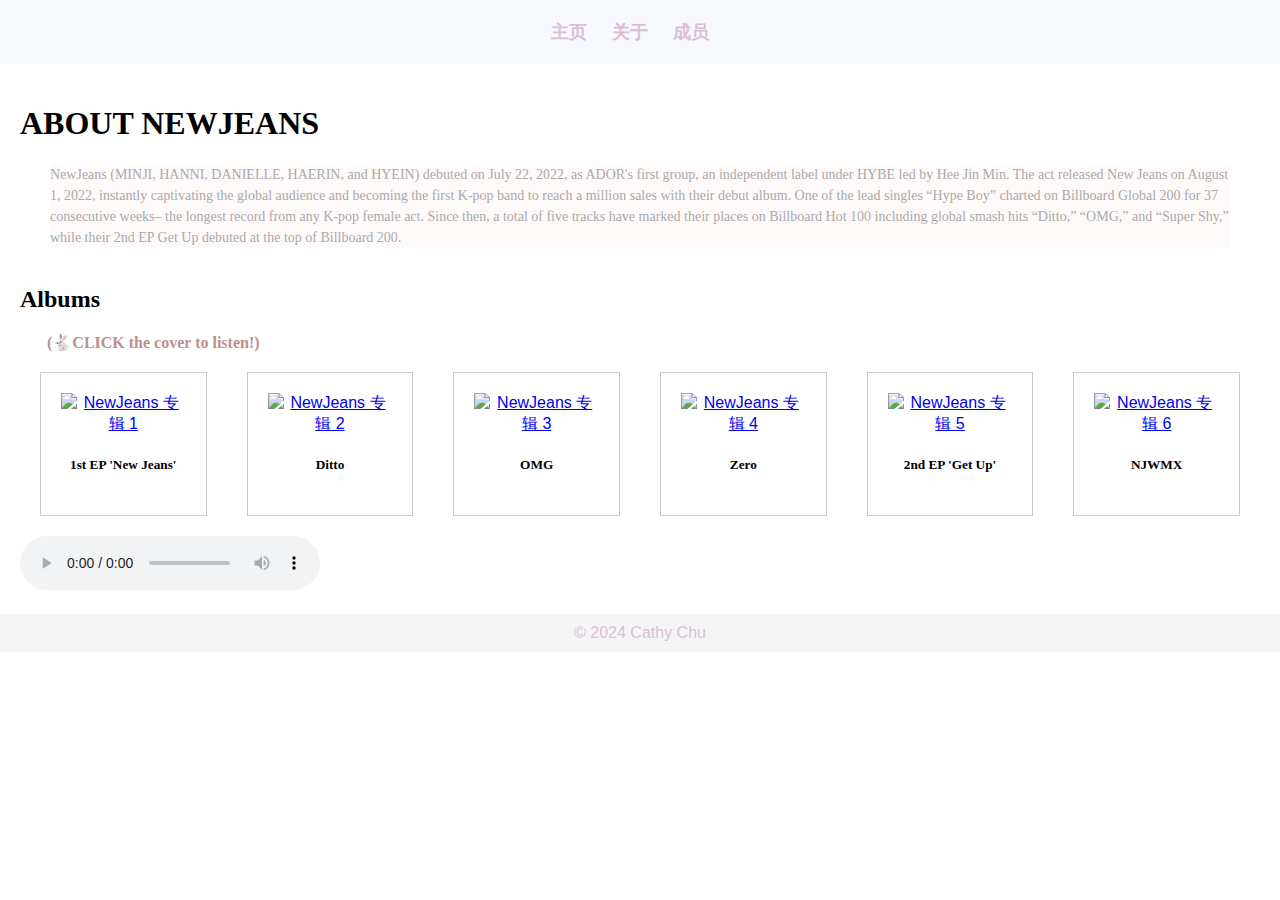
==== about.html @ 37f04852 "Add files via upload" ====
<!DOCTYPE html>
<html lang="en">
<head>
  <meta charset="UTF-8">
  <meta name="viewport" content="width=device-width, initial-scale=1.0">
  <title>About NewJeans</title>
  <link rel="stylesheet" href="主页.css">
</head>
<body>
  <header>
    <nav>
      <ul>
        <li style="font-family:'华文彩云';"><a href="index.html"><b>主页</b></a></li>
        <li style="font-family:'华文彩云';"><a href="about.html"><b>关于</b></a></li>
        <li style="font-family:'华文彩云';"><a href="members.html"><b>成员</b></a></li>
      </ul>
    </nav>
  </header>

  <main>
    <h1 style="font-family:'Broadway'">ABOUT NEWJEANS</h1>
    
	<p style="background-color: #fffafa; color:#a9a9a9; font-size:14px; line-height:1.5; font-family:'Segoe Script',Times,serif; margin:0 30px">NewJeans (MINJI, HANNI, DANIELLE, HAERIN, and HYEIN) debuted on July 22, 2022, as ADOR's first group, an independent label under HYBE led by Hee Jin Min. The act released New Jeans on August 1, 2022, instantly captivating the global audience and becoming the first K-pop band to reach a million sales with their debut album. One of the lead singles “Hype Boy” charted on Billboard Global 200 for 37 consecutive weeks– the longest record from any K-pop female act. Since then, a total of five tracks have marked their places on Billboard Hot 100 including global smash hits “Ditto,” “OMG,” and “Super Shy,” while their 2nd EP Get Up debuted at the top of Billboard 200. </p >
	</br>
	<h2 style="font-family:'Broadway'">Albums</h2>
	<h4 style="font-family:Bradley Hand ITC; color:#bc8f8f; margin:0 27px">(🐇CLICK the cover to listen!)</h4>
	<div class="album">
	<link rel="stylesheet" href="style.css">
      <div class="album-info">
        <a href="#" onclick="playAudio(event, 'audio/song1.mp3')">
		<img src="images/1st ep.jpg" alt="NewJeans 专辑 1" width="160" height="160">
        </a>
		<h5 style="font-family:'Castellar'">1st EP 'New Jeans'</h5>
      </div>
      <div class="album-info">
        <a href="#" onclick="playAudio(event, 'audio/song2.mp3')">
		<img src="images/ditto.jpg" alt="NewJeans 专辑 2" width="160" height="160">
		</a>
        <h5 style="font-family:'Castellar'">Ditto</h5>
      </div>
	  <div class="album-info">
        <a href="#" onclick="playAudio(event, 'audio/song3.mp3')">
		<img src="images/omg.jpg" alt="NewJeans 专辑 3" width="160" height="160">
		</a>
        <h5 style="font-family:'Castellar'">OMG</h5>
      </div>
      <div class="album-info">
        <a href="#" onclick="playAudio(event, 'audio/song4.mp3')">
		<img src="images/Zero.jpg" alt="NewJeans 专辑 4" width="160" height="160">
		</a>
        <h5 style="font-family:'Castellar'">Zero</h5>
	  </div>
	  <div class="album-info">
        <a href="#" onclick="playAudio(event, 'audio/song5.mp3')">
		<img src="images/2nd ep.jpg" alt="NewJeans 专辑 5" width="160" height="160">
		</a>
        <h5 style="font-family:'Castellar'">2nd EP  'Get Up'</h5>
      </div>
      <div class="album-info">
        <a href="#" onclick="playAudio(event, 'audio/song6.mp3')">
		<img src="images/njwmx.jpg" alt="NewJeans 专辑 6" width="160" height="160">
		</a>
        <h5 style="font-family:'Castellar'">NJWMX</h5>
      </div>
    </div>
	<audio id="audio-player" controls></audio>
  </main>

  <footer>
    &copy; 2024 Cathy Chu
  </footer>
  <script>
    function playAudio(event, audioFile) {
      event.preventDefault(); // 防止链接跳转
      const audioPlayer = document.getElementById('audio-player');
      audioPlayer.src = audioFile;
      audioPlayer.play();
    }
  </script>
</body>
</html>
---- 主页.css ----
/* styles.css */
body {
  font-family: Arial, sans-serif;
  margin: 0;
  padding: 0;
  background-image: url('images/background.jpg');
  background-size: cover;
  background-position: center;
  background-repeat: no-repeat;
  background-attachment: fixed;
}

header {
  background-color: #f8f8ff;
  padding: 20px;
}

nav ul {
  list-style-type: none;
  margin: 0;
  padding: 0;
  text-align: center;
  font-size: 18px;
}

nav ul li {
  display: inline;
  margin-right: 20px;
}

nav ul li a {
  color: #d8bfd8;
  text-decoration: none;
}

main {
  padding: 20px;
  background-color: rgba(255, 255, 255, 0.55);
}

footer {
  background-color: #f5f5f5;
  color: #d8bfd8;
  padding: 10px;
  text-align: center;
}
---- style.css ----
.album {
  display: flex;
  flex-wrap: nowrap;
  overflow-x: auto;
  justify-content: center;
}

.album-info {
  width: 240px;
  margin: 20px;
  padding: 20px;
  border: 1px solid #ccc;
  text-align: center;
}

.album-info img {
  max-width: 100%;
  height: auto;
}
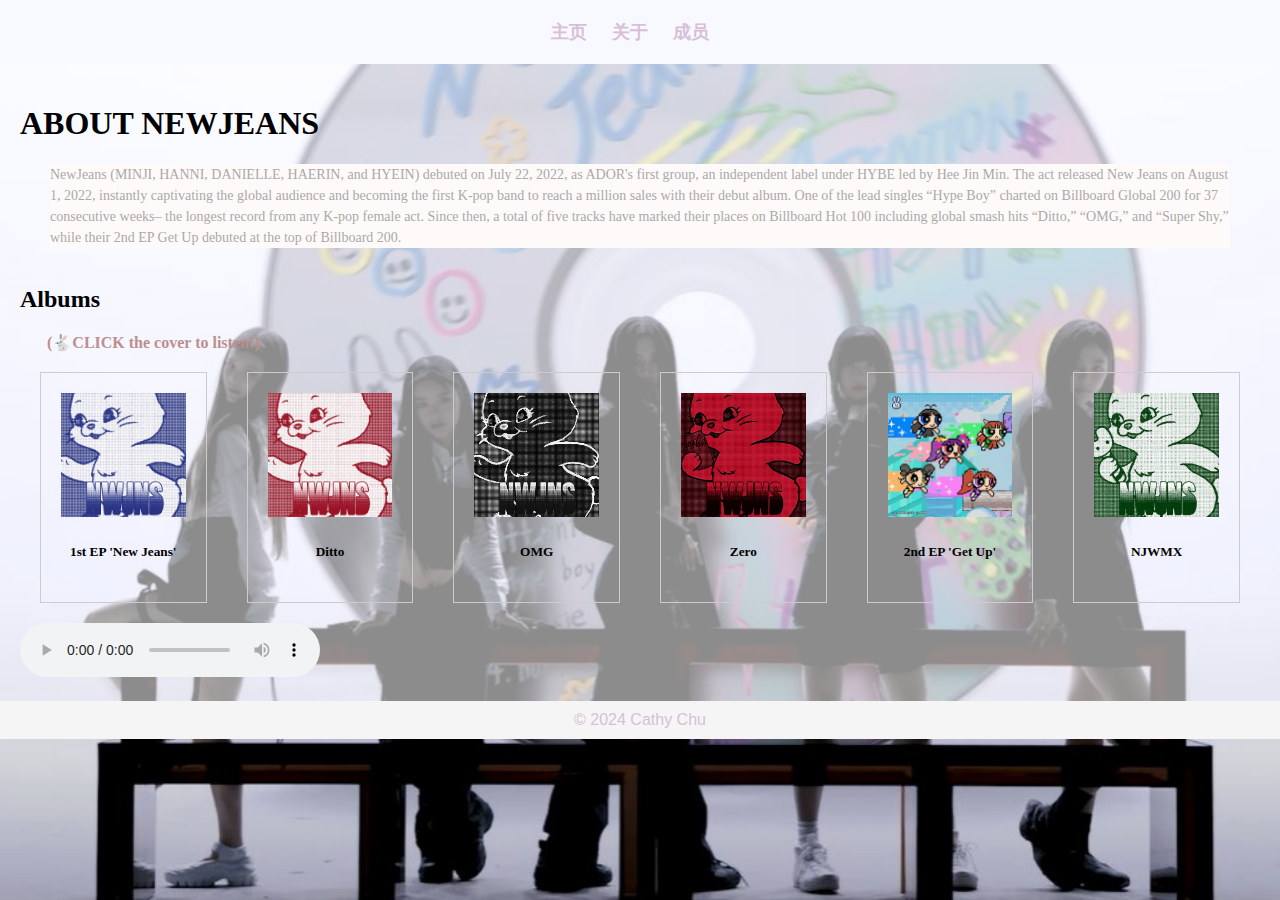
==== commit 3d4a0dd3: "Update about.html" ====
--- a/about.html
+++ b/about.html
@@ -46,7 +46,7 @@
       </div>
       <div class="album-info">
         <a href="#" onclick="playAudio(event, 'audio/song4.mp3')">
-		<img src="images/Zero.jpg" alt="NewJeans 专辑 4" width="160" height="160">
+		<img src="images/zero.jpg" alt="NewJeans 专辑 4" width="160" height="160">
 		</a>
         <h5 style="font-family:'Castellar'">Zero</h5>
 	  </div>
@@ -78,4 +78,4 @@
     }
   </script>
 </body>
-</html>+</html>
